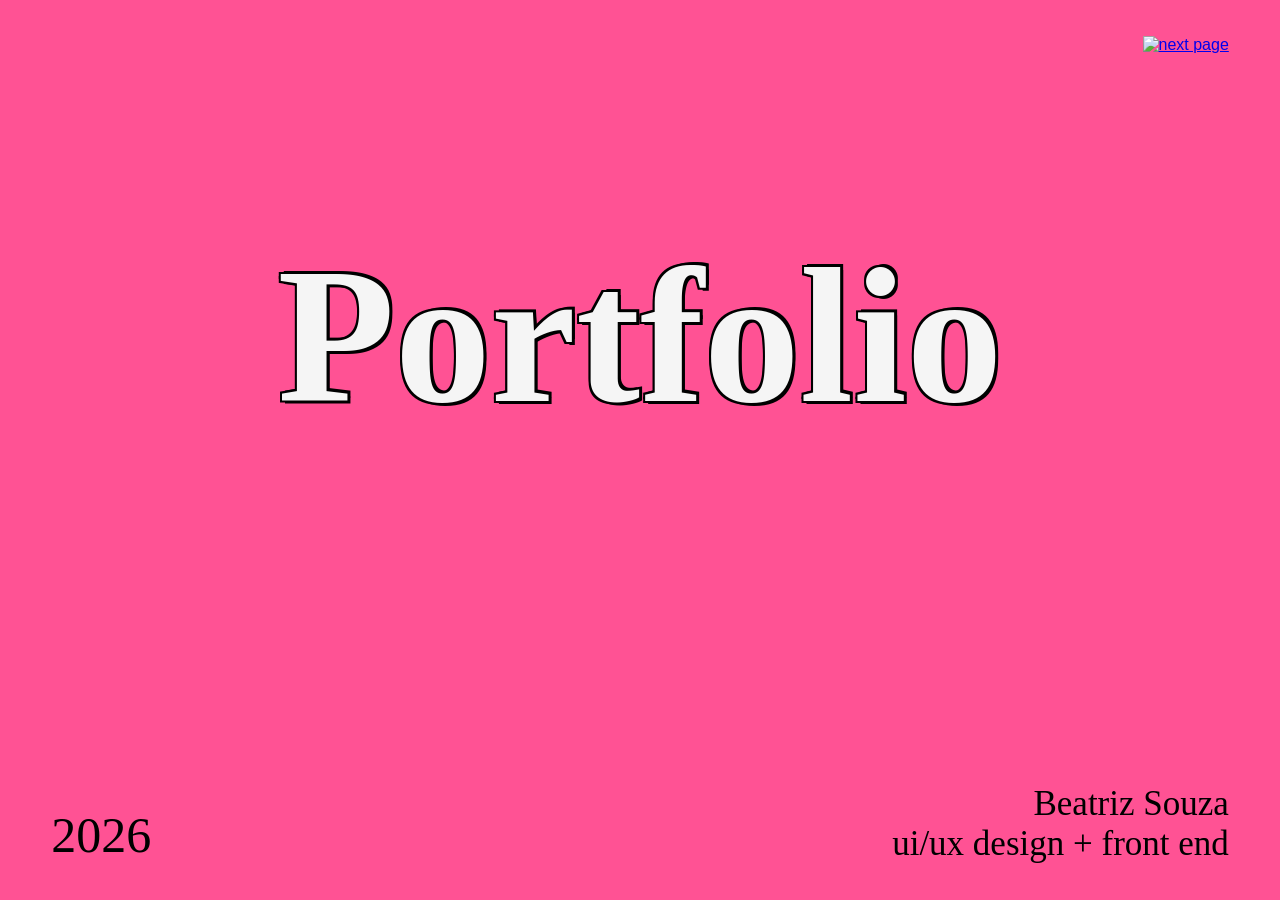
==== index.html @ 66ab6d53 "atualizado" ====
<!DOCTYPE html>
<html lang="en">
<head>
    <meta charset="UTF-8">
    <meta name="viewport" content="width=device-width, initial-scale=1.0">
    <title>Portfolio</title>
    <link rel="stylesheet" href="styles.css">
</head>
<body>
    <main class="page">
        <img src="assets/star.svg" alt="" class="star"> <!-- estrela no título -->
         
        <h1 class="main-title">Portfolio</h1>

        <div class="footer"> <!-- rodapé c autoria -->
            <span class="year">2026</span>

            <div class="author">
                <p>Beatriz Souza</p>
                <p>ui/ux design + front end</p>
            </div>
        </div>

        <a href="about.html" class="bt-next">
            <img src="assets/arrow.svg" alt="next page">
        </a>

    </main>
</body>
</html>
---- styles.css ----
* {
  margin: 0;
  padding: 0;
  box-sizing: border-box;
}

/* página */

body {
  min-height: 100vh;
  background-color: #ff5294;
  background-image: url("../assets/textura.png");
  background-size: cover;
  background-position: center;
  font-family: "Quicksand", sans-serif;
}

.page {
  position: relative;
  min-height: 100vh;
  padding: clamp(20px, 4vw, 60px);
}

.main-title {
  font-family: "GayaTrial";
  font-size: clamp(150px, 15vw, 340px);
  color: #f5f5f5;
  text-align: center;
  margin-top: clamp(200px, 20vh, 180px);
  line-height: 0.9;

  text-shadow: 
  -2px -2px 0 #000,
  3px -3px 0 #000,
  -2px 2px 0 #000,
  3px 3px 0 #000;
}

.star {
  position: absolute;
  top: clamp(100px, 6vh, 100px);
  left: 50%;
  transform: translateX(-50%);
  width: clamp(40px, 6vw, 320px);
}

.footer {
  position: absolute;
  bottom: clamp(20px, 4vh, 60px);
  left: clamp(20px, 4vw, 60px);
  right: clamp(20px, 4vw, 60px);
  display: flex;
  justify-content: space-between;
  align-items: flex-end;
}

.year {
  font-family: "GayaTrial";
  font-size: clamp(24px, 4vw, 50px);
}

.author {
  text-align: right;
  font-family: "GayaTrial";
  font-size: clamp(20px, 4vw, 35px);
}

.bt-next {
  position: absolute;
  top: clamp(20px, 4vh, 60px);
  right: clamp(20px, 4vw, 60px);
}

.bt-next img {
  width: clamp(30px, 4vw, 60px);
}

/* sobre mim */

.page-2 {
  background-color: #000;
  background-image: url("assets/banner.png");
  background-size: cover;
  background-position: center;
  position:absolute;
  min-height: 100vh;
  padding: clamp(20px, 4vw, 60px);
}

.banner img {
 width: 100%;
 display: block;
 margin: 40px 0;
}

.header-div {
  text-align: center;
  margin-bottom: 40px;
}

.div-title {
  font-family: "GayaTrial";
  font-size: 180px;
  align-items: center;
  text-align: center;
  color: #f5f5f5;

  text-shadow: 
  -2px -2px 0 #ff5294,
  3px -3px 0 #000,
  -2px 2px 0 #ff5294,
  3px 3px 0 #000;
}

.subtitle {
  font-family: "Quicksand";
  align-items: center;
  text-align: center;
  color: #ff5294;
  font-size: 40px;
}

.signature {
  font-size: 50px;
  margin-top: 20px;
  font-family: "GayaTrial";
  color: #ff5294;

  text-shadow: 
  -0.5px -0.5px 0 #f5f5f5,
  1.5px -1.5px 0 #000,
  -0.5px 0.5px 0 #f5f5f5,
  1.5px 1.5px 0 #000;
}

.about-text {
  margin-top: 40px;
  font-size: 30px;
  color: #f5f5f5;
  line-height: 1.6;
}

.english-text {
  color: #ff5294;
  margin-top: 30px;
  opacity: 0.9;
}

.skills {
  margin: 60px;
}

.skills-title {
  font-family: "GayaTrial";
  font-size: 40px;
  color: #ff5294;
  align-items: center;
  text-align: center;
  margin-bottom: 20px;

  text-shadow: 
  -0.5px -0.5px 0 #f5f5f5,
  1.5px -1.5px 0 #000,
  -0.5px 0.5px 0 #f5f5f5,
  1.5px 1.5px 0 #000;
}

.skills-list {
  display: flex;
  gap: 150px;
  flex-wrap: wrap;
  align-items: center;
  justify-content: center;
}

.skills-list ul {
  list-style: none;
  font-size: 30px;
  color: #f5f5f5;
}

.navigation {
  position: fixed;
  bottom: 40px;
  right: 40px;
  display: flex;
  gap: 20px;
}

.navigation img {
  width: clamp(25px, 4vw, 35px);
}

/* 3ª página */
.page-3 {
  position: relative;
  background-color: #000;
  background-image: url("assets/banner.png");
  background-size: cover;
  background-position: center;
  min-height: 100vh;
  padding: clamp(20px, 4vw, 60px);
}

.project-container {
  font-family: "Quicksand", sans-serif;
  display: flex;
  align-items: center;
  justify-content: space-between;
  padding: 0 5%;
}

.project-info {
  flex: 1;
}

.project-title {
  color: #ff5294;
  font-weight: bold;
  font-size: clamp(20px, 4vw, 30px);
}

.project-category {
  color: #f5f5f5;
  font-size: clamp(15px, 4vw, 25px);
  margin-top: 4%;
}

.subtitle-en {
  color: #ff5294;
  font-size: 20px;
  font-weight: lighter;
  opacity: 0.9;
}

.project-description {
  color: #f5f5f5;
  font-size: clamp(15px, 3vw, 20px);
  margin-top: 10%;
}

.proj-description-en {
  color: #ff5294;
  font-size: 20px;
  font-weight: lighter;
  opacity: 0.9;
}

.project-visual {
  flex: 1;
  position: relative;
  display: flex;
  justify-content: center;
}

.list-flow {
  color: #f5f5f5;
  font-size: 20px;
  margin-top: 15%;
}

.list-flow-en {
  color: #ff5294;
  font-size: 15px;
  margin-top: 3%;
  opacity: 0.9;
}

.brinq-img {
  max-width: 100%;
  height: auto;
  border-radius: 10px;
}

.star-banner {
  position: absolute;
  left: -50px;
  top: 50%;
  transform: translateY(-50%);
  width: 150px;
  cursor: pointer;
  transition: transform 0.3s ease;
}

.star-banner:hover {
  transform: translateY(-50%) scale(1.1);
}

/* 4ª página */
.page-4 {
  position: relative;
  background-color: #000;
  background-image: url("assets/banner.png");
  background-size: cover;
  background-position: center;
  min-height: 100vh;
  padding: clamp(20px, 4vw, 60px);
}

.project-container {
  font-family: "Quicksand", sans-serif;
  display: flex;
  align-items: center;
  justify-content: space-between;
  gap: 40px;
  padding: 0 5%;
}

.project-info {
  flex: 1;
}

.project-title {
  color: #ff5294;
  font-weight: bold;
  font-size: clamp(20px, 4vw, 30px);
}

.project-category {
  color: #f5f5f5;
  font-size: clamp(15px, 4vw, 25px);
  margin-top: 4%;
}

.subtitle-en {
  color: #ff5294;
  font-size: 20px;
  font-weight: lighter;
  opacity: 0.9;
}

.project-description {
  color: #f5f5f5;
  font-size: clamp(15px, 3vw, 20px);
  margin-top: 10%;
}

.proj-description-en {
  color: #ff5294;
  margin-top: 2%;
  font-size: 20px;
  font-weight: lighter;
  opacity: 0.9;
}

.project-visual {
  flex: 1;
  position: relative;
  display: flex;
  justify-content: center;
}

.list-flow {
  color: #f5f5f5;
  font-size: 20px;
  margin-top: 8%;
}

.list-flow-en {
  color: #ff5294;
  font-size: 18px;
  margin-top: 3%;
  opacity: 0.9;
}

.boa-img {
  max-width: 100%;
  height: auto;
  border-radius: 10px;
}

.star-banner {
  position: absolute;
  left: -50px;
  top: 50%;
  transform: translateY(-50%);
  width: 150px;
  cursor: pointer;
  transition: transform 0.3s ease;
}

.star-banner:hover {
  transform: translateY(-50%) scale(1.1);
}

/* 5ª página */
.page-5 {
  position: relative;
  background-color: #000;
  background-image: url("assets/banner.png");
  background-size: cover;
  background-position: center;
  min-height: 100vh;
  padding: clamp(20px, 4vw, 60px);
}

.project-container {
  font-family: "Quicksand", sans-serif;
  display: flex;
  align-items: center;
  justify-content: space-between;
  gap: 40px;
  padding: 0 5%;
}

.project-info {
  flex: 1;
}

.project-title {
  color: #ff5294;
  font-weight: bold;
  font-size: clamp(20px, 4vw, 30px);
}

.project-category {
  color: #f5f5f5;
  font-size: clamp(15px, 4vw, 25px);
  margin-top: 4%;
}

.subtitle-en {
  color: #ff5294;
  font-size: 20px;
  font-weight: lighter;
  opacity: 0.9;
}

.project-description {
  color: #f5f5f5;
  font-size: clamp(15px, 3vw, 20px);
  margin-top: 10%;
}

.proj-description-en {
  color: #ff5294;
  font-size: 20px;
  font-weight: lighter;
  opacity: 0.9;
}

.project-visual {
  flex: 1;
  position: relative;
  display: flex;
  justify-content: center;
}

.eco-img {
  max-width: 80%;
  height: auto;
  border-radius: 10px;
}

.star-banner {
  position: absolute;
  left: -50px;
  top: 50%;
  transform: translateY(-50%);
  width: 150px;
  cursor: pointer;
  transition: transform 0.3s ease;
}

.star-banner:hover {
  transform: translateY(-50%) scale(1.1);
}

/* página de contato */
.page-contact {
  position: relative;
  background-color: #000;
  background-image: url("assets/bubble.png");
  background-size: cover;
  background-position: center;
  min-height: 100vh;
  padding: clamp(20px, 4vw, 60px);
}

.contact-text {
  color: #f5f5f5;
  font-size: 30px;
  max-width: 1350px;
  align-items: center;
  margin: 0 auto;
  line-height: 1.6;
}

.contact-en {
  color: #ff5294;
  font-size: 30px;
  margin-top: 2%;
}

.social-links {
  display: flex;
  justify-content: center;
  align-items: center;
  gap: 25px;
  margin-top: 3%;
}

.social-btn img {
  width: 15px;
  height: auto;
  transition: transform 0.3s ease, filter 0.3s ease;
}

.social-btn:hover img {
  transform: scale(1.1);
  filter: brightness(1.2);
}
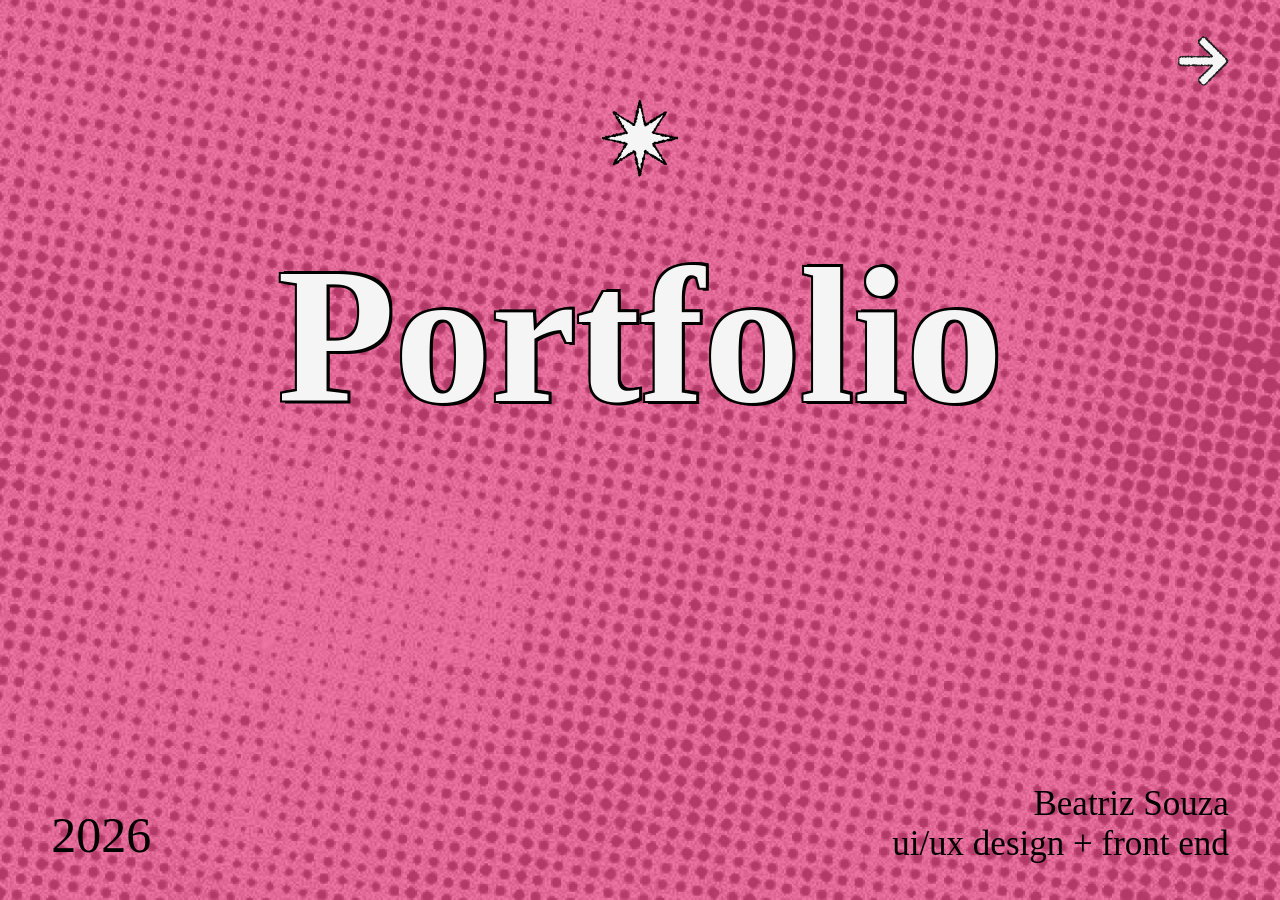
==== commit 65aa1db0: "update styles" ====
--- a/index.html
+++ b/index.html
@@ -4,6 +4,8 @@
     <meta charset="UTF-8">
     <meta name="viewport" content="width=device-width, initial-scale=1.0">
     <title>Portfolio</title>
+
+    <link rel="icon" type="image/svg" href="assets/star.svg" sizes="20x20">
     <link rel="stylesheet" href="styles.css">
 </head>
 <body>
--- a/styles.css
+++ b/styles.css
@@ -9,7 +9,7 @@
 body {
   min-height: 100vh;
   background-color: #ff5294;
-  background-image: url("../assets/textura.png");
+  background-image: url("assets/textura.png");
   background-size: cover;
   background-position: center;
   font-family: "Quicksand", sans-serif;
@@ -100,7 +100,7 @@
 
 .div-title {
   font-family: "GayaTrial";
-  font-size: 180px;
+  font-size: 130px;
   align-items: center;
   text-align: center;
   color: #f5f5f5;
